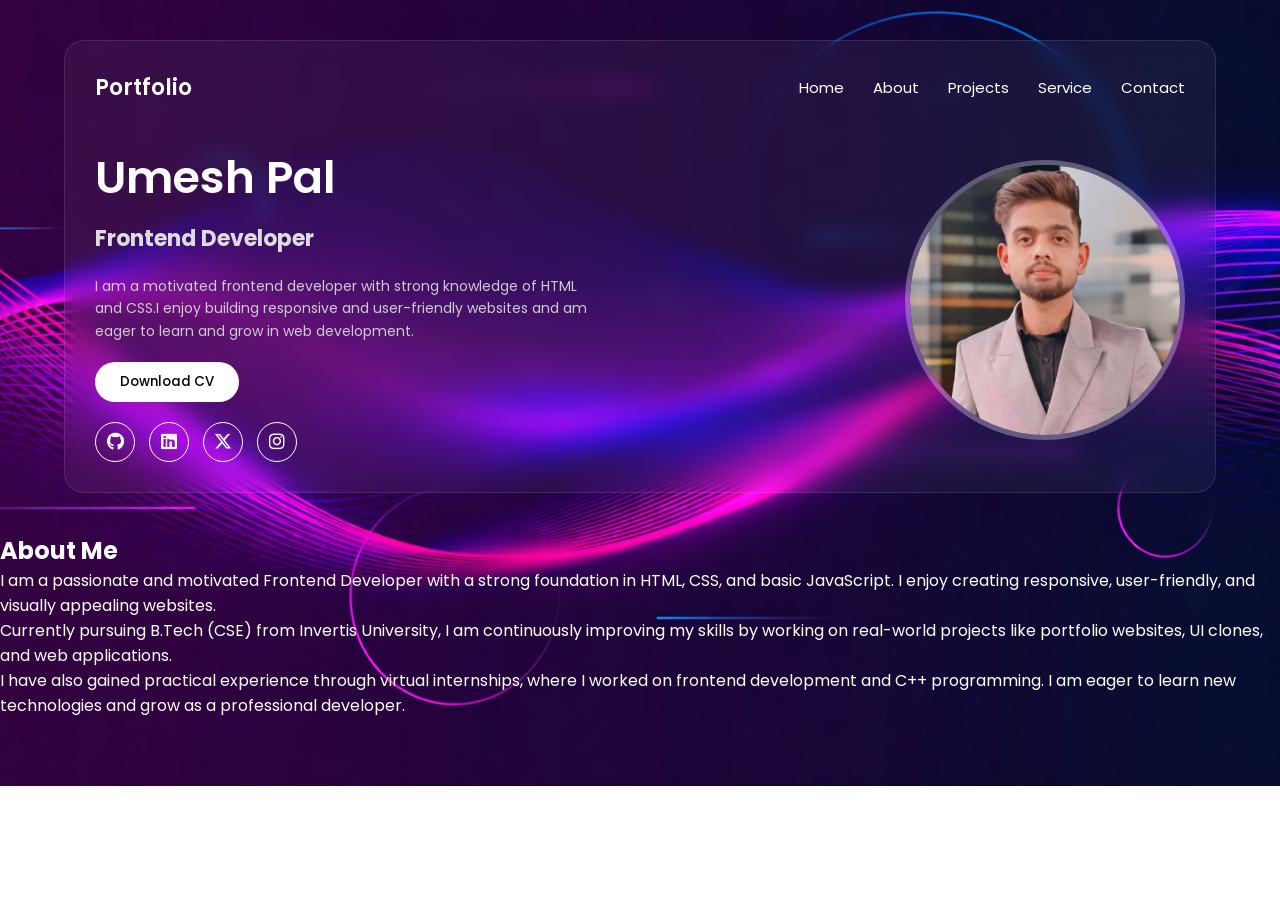
==== index.html @ 591ee91a "Update index.html" ====
<!DOCTYPE html>
<html lang="en">
<head>
<meta charset="UTF-8">
<meta name="viewport" content="width=device-width, initial-scale=1.0">
<title>Portfolio</title>

<link rel="stylesheet" href="style.css">

<link href="https://fonts.googleapis.com/css2?family=Poppins:wght@300;400;600&display=swap" rel="stylesheet">

<link rel="stylesheet" href="https://cdnjs.cloudflare.com/ajax/libs/font-awesome/6.5.0/css/all.min.css">

<meta property="og:title" content="Umesh Portfolio">
<meta property="og:description" content="Frontend Developer Portfolio">
<meta property="og:image" content="https://umeshpal97.github.io/Umesh-Portfolio-/preview.png">
<meta property="og:url" content="https://umeshpal97.github.io/Umesh-Portfolio-/">
<meta property="og:type" content="website">
<meta property="og:image:width" content="1200">
<meta property="og:image:height" content="630">

</head>

<body>

<div class="container">

<header>

<h2 class="logo">Portfolio</h2>

<nav>
<a href="#home">Home</a>
<a href="#about">About</a>
<a href="#projects">Projects</a>
<a href="#services">Service</a>
<a href="#contact">Contact</a>
</nav>

</header>


<section class="hero" id="home">

<div class="content">

<h1>Umesh Pal</h1>

<h3>Frontend Developer</h3>

<p>
I am a motivated frontend developer with strong
knowledge of HTML and CSS.I enjoy building
responsive and user-friendly websites and am eager
to learn and grow in web development.
</p>

<a href="Resume1.png" target="_blank"><button class="btn">Download CV</button></a>

<div class="social">

<a href="https://github.com/Umeshpal97" target="_blank"><i class="fa-brands fa-github"></i></a>

<a href="https://www.linkedin.com/in/umesh-pal-7390732a6?utm_source=share&utm_campaign=share_via&utm_content=profile&utm_medium=android_app" target="_blank"><i class="fa-brands fa-linkedin"></i></a>

<a href="https://x.com/Umeshpal97" target="_blank"><i class="fa-brands fa-x-twitter"></i></a>

<a href="https://www.instagram.com/umesh_.pal?igsh=MjhubmRpdnpnbjh1" target="_blank"><i class="fa-brands fa-instagram"></i></a>

</div>

</div>


<div class="image">

<img src="profile.jpg" alt="profile">

</div>

</section>

</div>

<!-- About Page -->

<section class="about" id="about">

<div class="about-card">
<h2>About Me</h2> 

<p>
I am a passionate and motivated Frontend Developer with a strong foundation in HTML, CSS, and basic JavaScript. 
I enjoy creating responsive, user-friendly, and visually appealing websites.</p> 

<p>Currently pursuing B.Tech (CSE) from Invertis University, I am continuously improving my skills by working on real-world projects like portfolio websites, UI clones, and web applications.</p>

<p>I have also gained practical experience through virtual internships, where I worked on frontend development and C++ programming. 
I am eager to learn new technologies and grow as a professional developer.
</p>

</div>

</section>  

</body>
</html>
---- style.css ----
*{
margin:0;
padding:0;
box-sizing:border-box;
font-family:'Poppins',sans-serif;
}

body{
background-image:url("background.png");
background-size:cover;
background-position:center;
background-repeat:no-repeat;

/*min-height:100vh;
display:flex;
justify-content:center;
align-items:center;*/
color:white;
}

.container{
width:90%;
max-width:1200px;
margin:40px auto;
padding:30px;
border-radius:20px;
background:rgba(255,255,255,0.05);
backdrop-filter:blur(10px);
border:1px solid rgba(255,255,255,0.1);
}

header{
display:flex;
justify-content:space-between;
align-items:center;
margin-bottom:40px;
}

.logo{
font-size:22px;
font-weight:600;
}

nav a{
margin-left:25px;
text-decoration:none;
color:white;
font-size:15px;
transition:0.3s;
}

nav a:hover{
color:#ff00cc;
}

.hero{
display:flex;
justify-content:space-between;
align-items:center;
flex-wrap:wrap;
}

.content{
max-width:500px;
}

.content h1{
font-size:45px;
font-weight:600;
}

.content h3{
font-size:22px;
margin:10px 0;
color:#ddd;
}

.content p{
font-size:14px;
margin:20px 0;
line-height:1.6;
color:#ccc;
}

.btn{
padding:10px 25px;
border:none;
border-radius:25px;
background:white;
color:black;
cursor:pointer;
font-weight:500;
}




.image img{
width:280px;
border-radius:50%;
border:5px solid rgba(255,255,255,0.3);
}

.social a{
display:inline-flex;
justify-content:center;
align-items:center;
width:40px;
height:40px;
border:1px solid white;
border-radius:50%;
margin-right:10px;
margin-top: 20px;
color:white;
font-size:18px;
text-decoration:none;
transition:0.3s;
}

.social a:hover{
background:#ff00cc;
border:none;
}
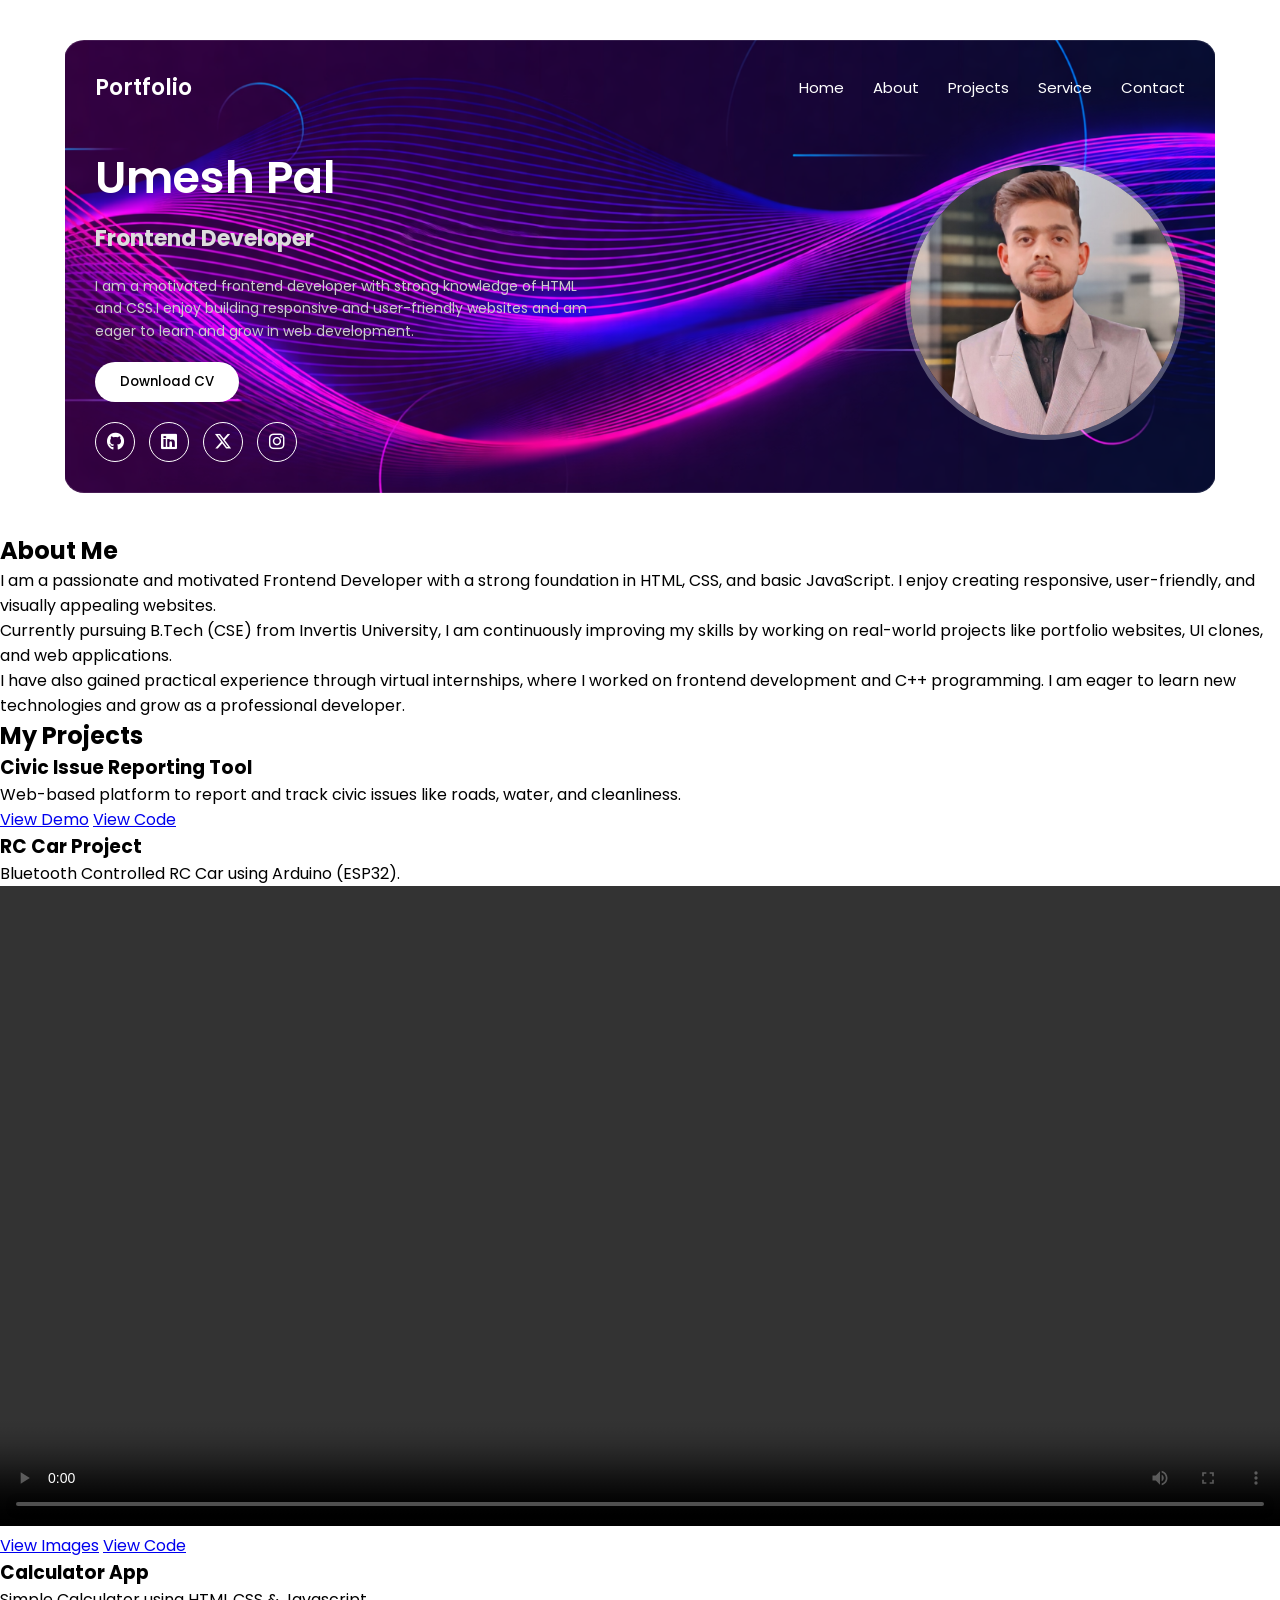
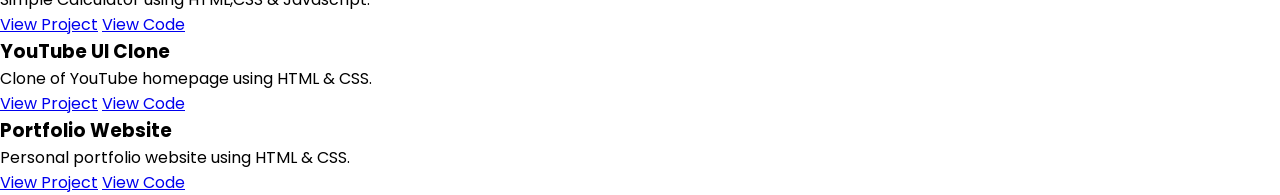
==== commit 19c265ac: "Update index.html" ====
--- a/index.html
+++ b/index.html
@@ -103,5 +103,78 @@
 
 </section>  
 
+<!-- Projects Page -->
+
+<section class="projects" id="projects">
+  <h1>My Projects</h1>
+  
+  <div class="project-card">
+  <h3>Civic Issue Reporting Tool</h3>
+  <p>Web-based platform to report and track civic issues like roads, water, and cleanliness.</p>
+  
+  <!-- Live Website Button -->
+   <a href="https://umeshpal97.github.io/Civic-Issue-Reporting-Website/" target="_blank">View Demo</a>
+
+    <!-- Github Code -->
+    <a href="https://github.com/Umeshpal97/Civic-Issue-Reporting-Tool" target="_blank">
+    View Code </a>
+</div>
+  
+    <div class="project-card">
+  <h3>RC Car Project</h3>
+  <p>Bluetooth Controlled RC Car using Arduino (ESP32).</p>
+
+  <!-- Video Direct Play -->
+  <video width="100%" controls>
+    <source src="rc_car.mp4" type="video/mp4">
+    View Demo.
+  </video>
+
+  <!-- Image Button -->
+  <a href="RC_Car.jpg" target="_blank">View Images</a>
+
+  <!-- GitHub Code -->
+  <a href="https://github.com/Umeshpal97/Bluetooth-Controlled-RC-Car-Using-ESP32" target="_blank">
+    View Code
+  </a>
+</div>
+
+ <div class="project-card">
+  <h3>Calculator App</h3>
+  <p>Simple Calculator using HTML,CSS & Javascript.</p>
+  <a href="https://umeshpal97.github.io/Calculator-Internship-Task-2/" target="_blank">View Project</a>
+  
+  <!-- GitHub Code -->
+  <a href="https://github.com/Umeshpal97/Calculator--Frontend-Developer-Internship-Task-2" target="_blank">
+    View Code
+  </a>
+  </div>
+
+
+  <div class="project-card">
+    <h3>YouTube UI Clone</h3>
+    <p>Clone of YouTube homepage using HTML & CSS.</p>
+    <a href=" https://umeshpal97.github.io/YouTube-Layout-Internship-Task-3/" target="_blank">View Project</a>
+    
+    <!-- GitHub Code -->
+  <a href="https://github.com/Umeshpal97/YouTube-Layout--Frontend-Developer-Internship-Task-3" target="_blank">
+    View Code
+  </a>
+  </div>
+  
+    <div class="project-card">
+    <h3>Portfolio Website</h3>
+    <p>Personal portfolio website using HTML & CSS.</p>
+    <a href="https://umeshpal97.github.io/Portfolio-Internship-Task-1/" target="_blank">View Project</a>
+    
+    <!-- GitHub Code -->
+  <a href="https://github.com/Umeshpal97/Portfolio---Frontend-Developer-Internship-Task-1" target="_blank">
+    View Code
+  </a>
+  </div>
+  
+  
+</section>  
+
 </body>
 </html>
--- a/style.css
+++ b/style.css
@@ -6,17 +6,17 @@
 }
 
 body{
-background-image:url("background.png");
+/*background-image:url("background.png");
 background-size:cover;
 background-position:center;
-background-repeat:no-repeat;
+background-repeat:no-repeat;*/
 
 /*min-height:100vh;
 display:flex;
 justify-content:center;
-align-items:center;*/
+align-items:center;
 color:white;
-}
+}*/
 
 .container{
 width:90%;
@@ -27,6 +27,12 @@
 background:rgba(255,255,255,0.05);
 backdrop-filter:blur(10px);
 border:1px solid rgba(255,255,255,0.1);
+
+background-image:url("background.png");
+background-size:cover;
+background-position:center;
+background-repeat:no-repeat;  
+color:white;  
 }
 
 header{
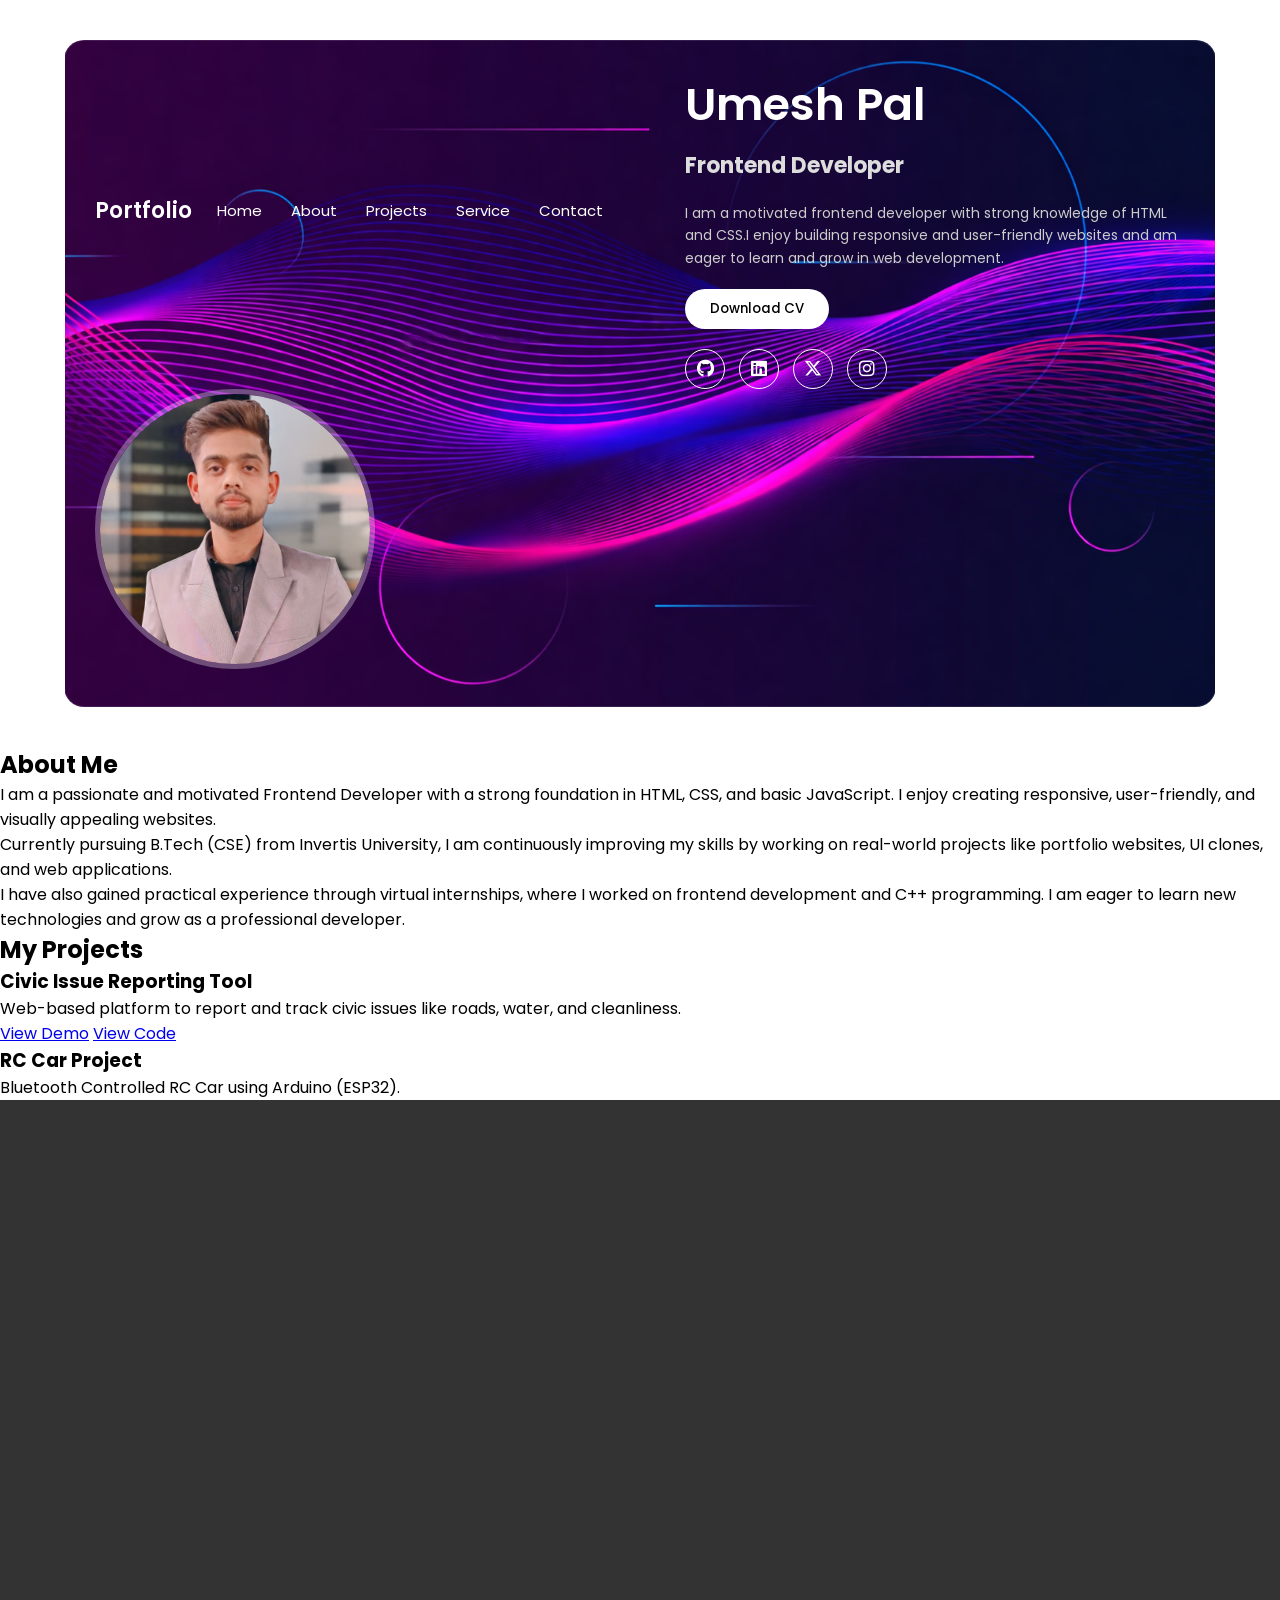
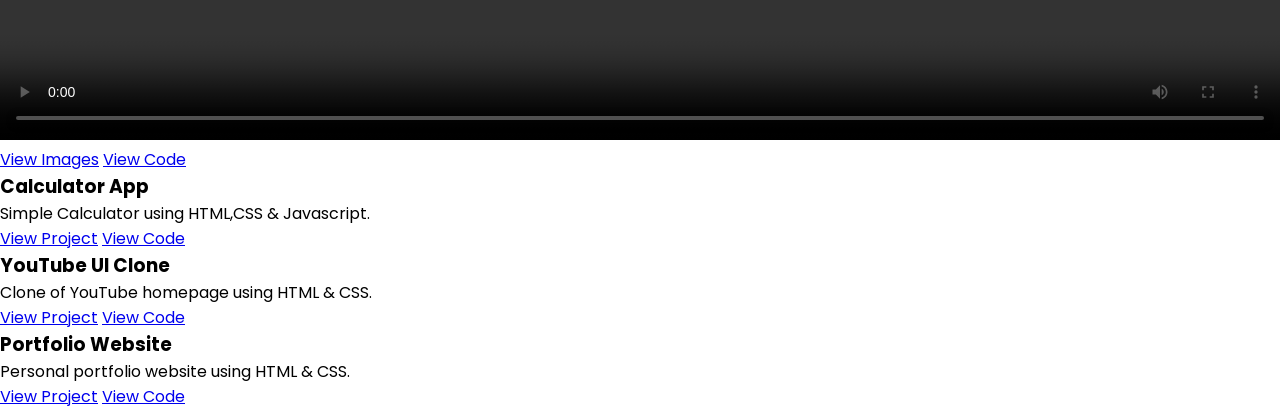
==== commit 3bf3712b: "Update index.html" ====
--- a/index.html
+++ b/index.html
@@ -25,6 +25,8 @@
 
 <div class="container">
 
+<section class="hero" id="home">  
+
 <header>
 
 <h2 class="logo">Portfolio</h2>
@@ -38,9 +40,6 @@
 </nav>
 
 </header>
-
-
-<section class="hero" id="home">
 
 <div class="content">
 
--- a/style.css
+++ b/style.css
@@ -5,8 +5,8 @@
 font-family:'Poppins',sans-serif;
 }
 
-body{
-/*background-image:url("background.png");
+/*body{
+background-image:url("background.png");
 background-size:cover;
 background-position:center;
 background-repeat:no-repeat;*/
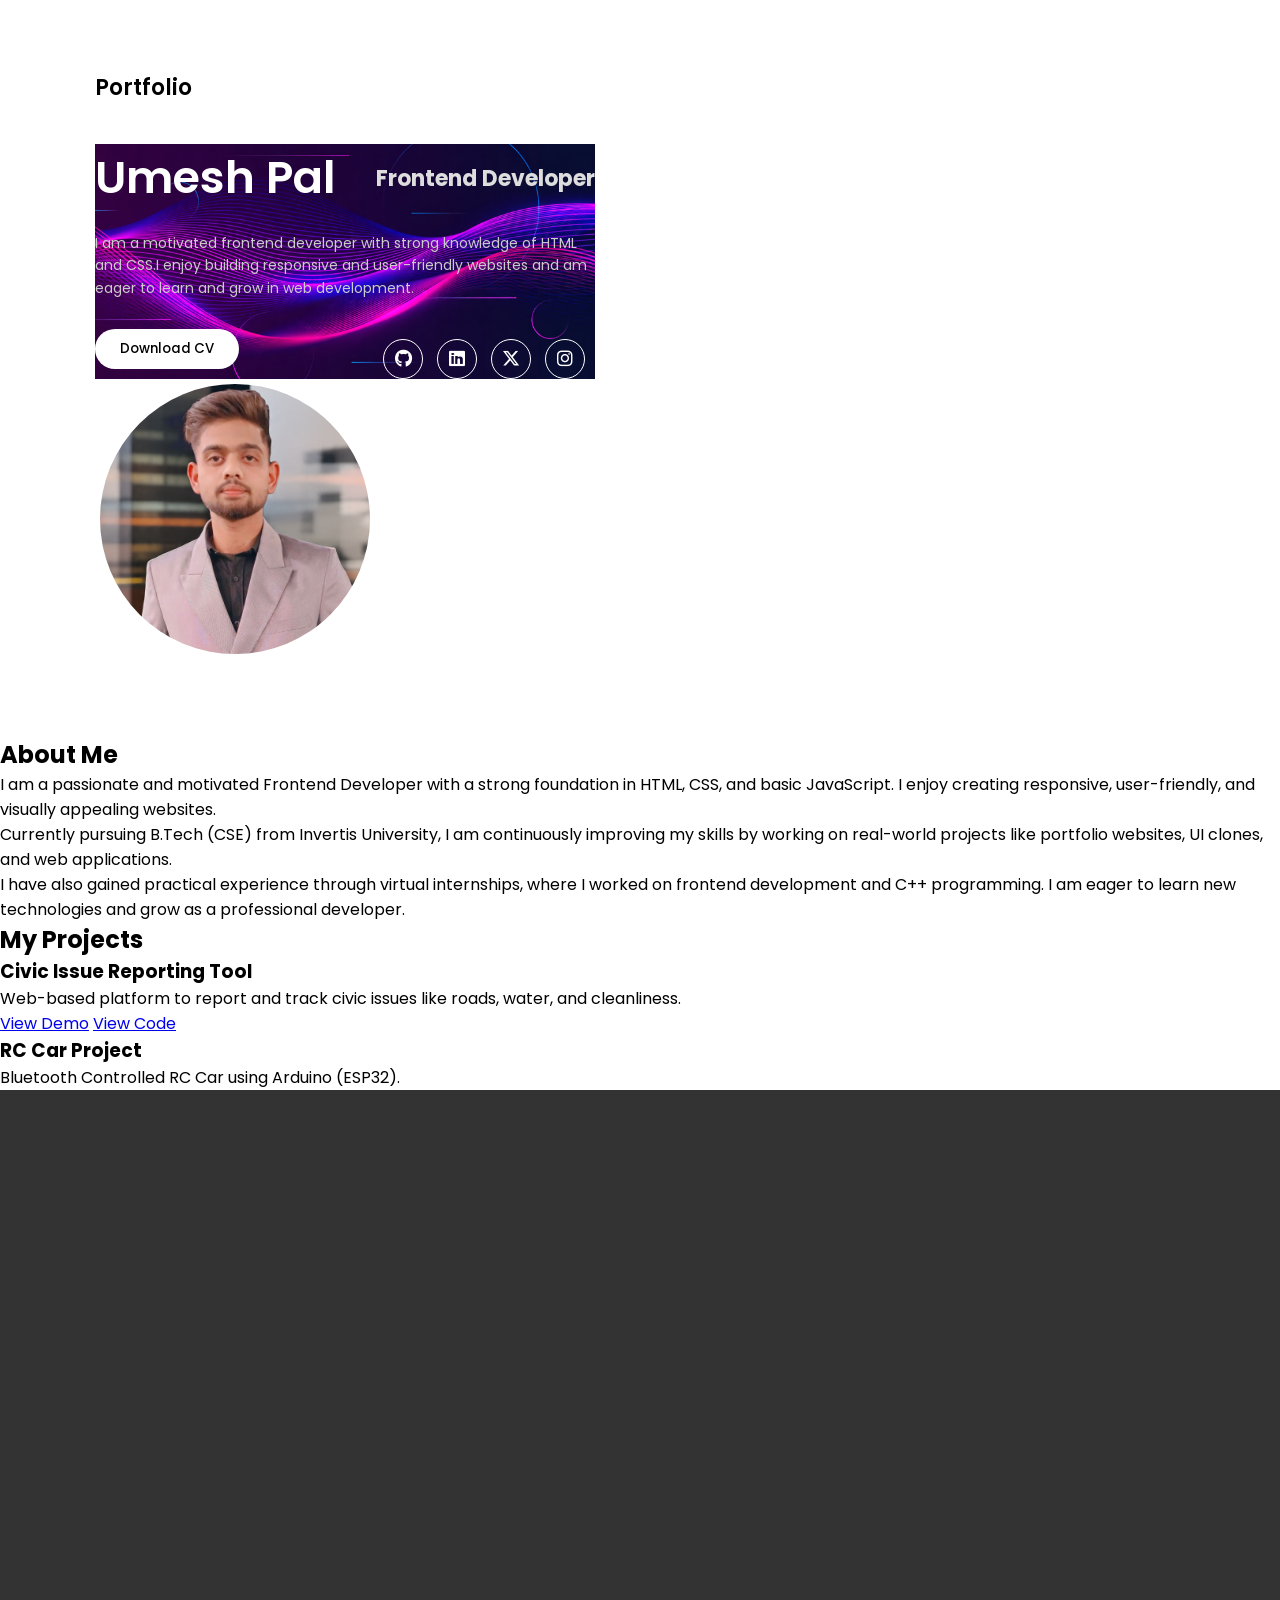
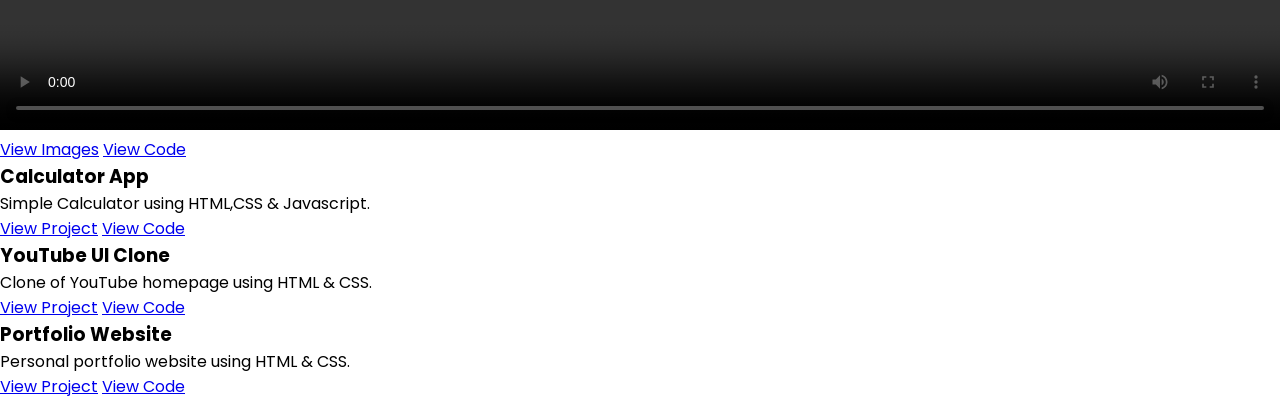
==== commit 8df755b5: "Update index.html" ====
--- a/index.html
+++ b/index.html
@@ -23,9 +23,7 @@
 
 <body>
 
-<div class="container">
-
-<section class="hero" id="home">  
+<div class="container">  
 
 <header>
 
@@ -42,6 +40,7 @@
 </header>
 
 <div class="content">
+<section class="hero" id="home">   
 
 <h1>Umesh Pal</h1>
 
--- a/style.css
+++ b/style.css
@@ -26,13 +26,7 @@
 border-radius:20px;
 background:rgba(255,255,255,0.05);
 backdrop-filter:blur(10px);
-border:1px solid rgba(255,255,255,0.1);
-
-background-image:url("background.png");
-background-size:cover;
-background-position:center;
-background-repeat:no-repeat;  
-color:white;  
+border:1px solid rgba(255,255,255,0.1);  
 }
 
 header{
@@ -64,6 +58,11 @@
 justify-content:space-between;
 align-items:center;
 flex-wrap:wrap;
+background-image:url("background.png");
+background-size:cover;
+background-position:center;
+background-repeat:no-repeat;  
+color:white;    
 }
 
 .content{
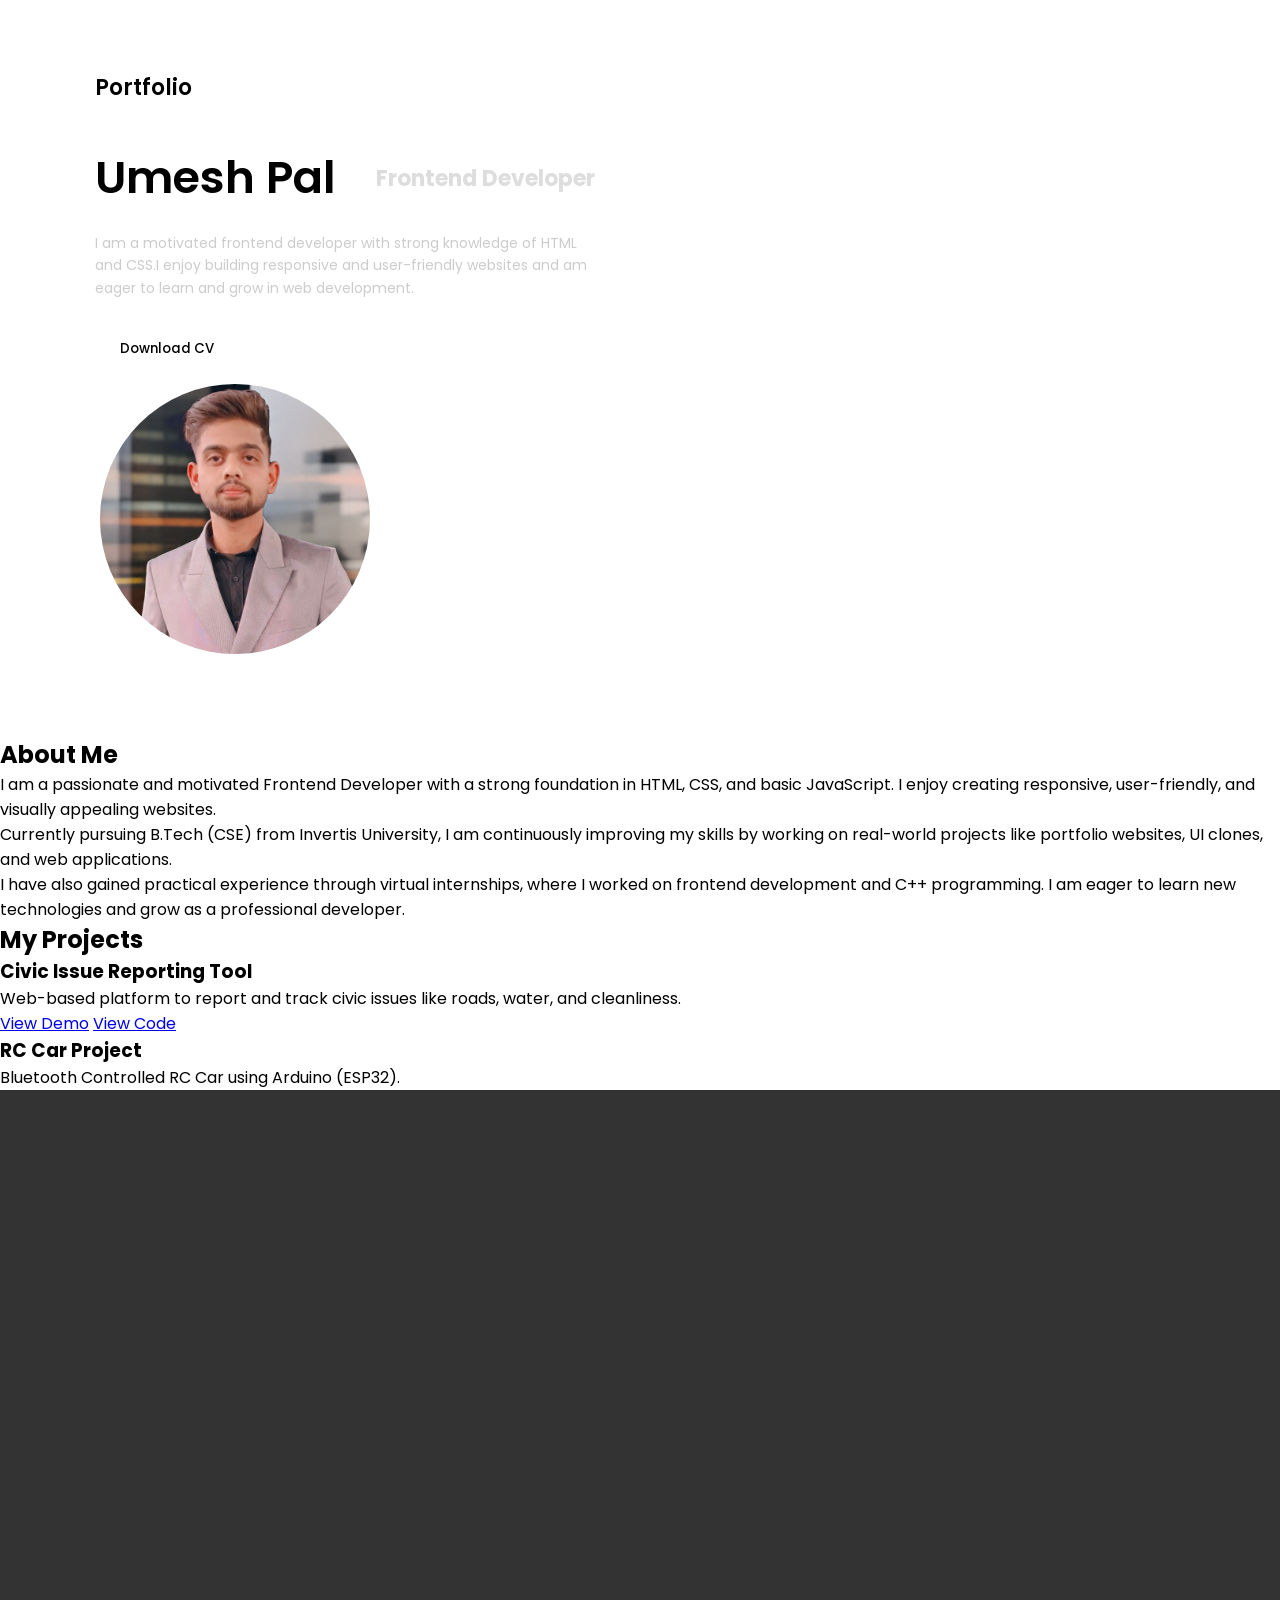
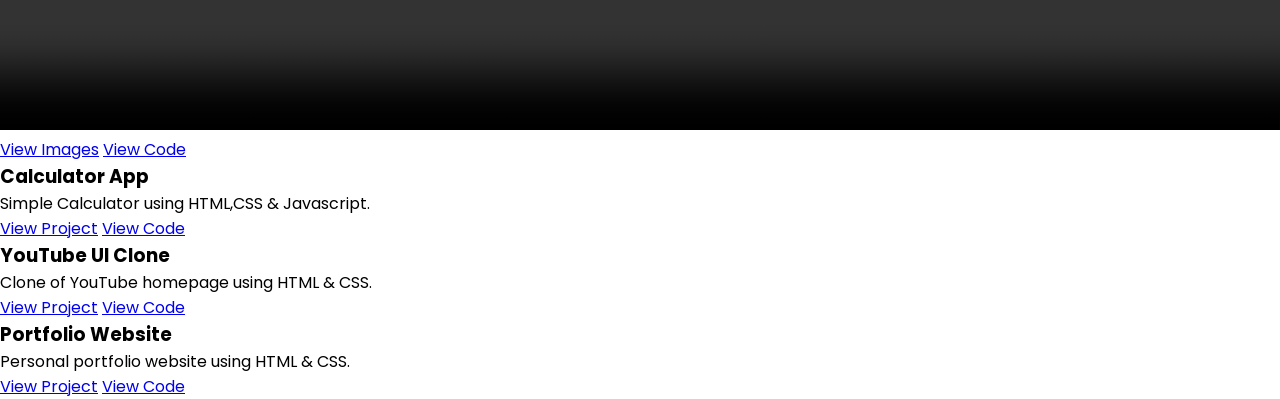
==== commit d59f0ca8: "Update index.html" ====
--- a/index.html
+++ b/index.html
@@ -79,6 +79,7 @@
 </section>
 
 </div>
+</div>  
 
 <!-- About Page -->
 
--- a/style.css
+++ b/style.css
@@ -5,7 +5,7 @@
 font-family:'Poppins',sans-serif;
 }
 
-/*body{
+.container{
 background-image:url("background.png");
 background-size:cover;
 background-position:center;
@@ -14,9 +14,9 @@
 /*min-height:100vh;
 display:flex;
 justify-content:center;
-align-items:center;
+align-items:center;*/
 color:white;
-}*/
+}
 
 .container{
 width:90%;
@@ -57,12 +57,7 @@
 display:flex;
 justify-content:space-between;
 align-items:center;
-flex-wrap:wrap;
-background-image:url("background.png");
-background-size:cover;
-background-position:center;
-background-repeat:no-repeat;  
-color:white;    
+flex-wrap:wrap; 
 }
 
 .content{
@@ -97,9 +92,6 @@
 font-weight:500;
 }
 
-
-
-
 .image img{
 width:280px;
 border-radius:50%;
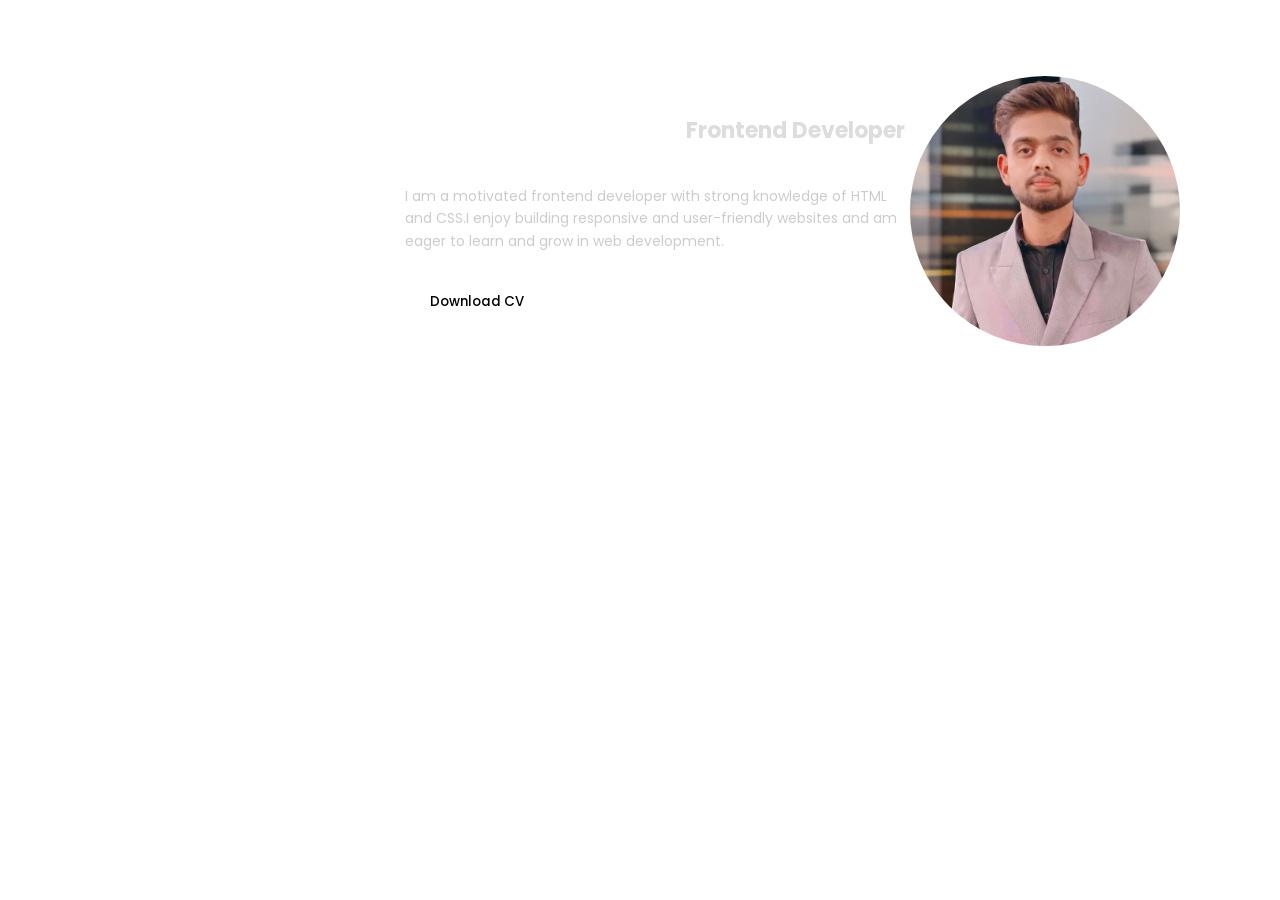
==== commit f84bbe1b: "Update index.html" ====
--- a/index.html
+++ b/index.html
@@ -79,101 +79,6 @@
 </section>
 
 </div>
-</div>  
-
-<!-- About Page -->
-
-<section class="about" id="about">
-
-<div class="about-card">
-<h2>About Me</h2> 
-
-<p>
-I am a passionate and motivated Frontend Developer with a strong foundation in HTML, CSS, and basic JavaScript. 
-I enjoy creating responsive, user-friendly, and visually appealing websites.</p> 
-
-<p>Currently pursuing B.Tech (CSE) from Invertis University, I am continuously improving my skills by working on real-world projects like portfolio websites, UI clones, and web applications.</p>
-
-<p>I have also gained practical experience through virtual internships, where I worked on frontend development and C++ programming. 
-I am eager to learn new technologies and grow as a professional developer.
-</p>
-
-</div>
-
-</section>  
-
-<!-- Projects Page -->
-
-<section class="projects" id="projects">
-  <h1>My Projects</h1>
-  
-  <div class="project-card">
-  <h3>Civic Issue Reporting Tool</h3>
-  <p>Web-based platform to report and track civic issues like roads, water, and cleanliness.</p>
-  
-  <!-- Live Website Button -->
-   <a href="https://umeshpal97.github.io/Civic-Issue-Reporting-Website/" target="_blank">View Demo</a>
-
-    <!-- Github Code -->
-    <a href="https://github.com/Umeshpal97/Civic-Issue-Reporting-Tool" target="_blank">
-    View Code </a>
-</div>
-  
-    <div class="project-card">
-  <h3>RC Car Project</h3>
-  <p>Bluetooth Controlled RC Car using Arduino (ESP32).</p>
-
-  <!-- Video Direct Play -->
-  <video width="100%" controls>
-    <source src="rc_car.mp4" type="video/mp4">
-    View Demo.
-  </video>
-
-  <!-- Image Button -->
-  <a href="RC_Car.jpg" target="_blank">View Images</a>
-
-  <!-- GitHub Code -->
-  <a href="https://github.com/Umeshpal97/Bluetooth-Controlled-RC-Car-Using-ESP32" target="_blank">
-    View Code
-  </a>
-</div>
-
- <div class="project-card">
-  <h3>Calculator App</h3>
-  <p>Simple Calculator using HTML,CSS & Javascript.</p>
-  <a href="https://umeshpal97.github.io/Calculator-Internship-Task-2/" target="_blank">View Project</a>
-  
-  <!-- GitHub Code -->
-  <a href="https://github.com/Umeshpal97/Calculator--Frontend-Developer-Internship-Task-2" target="_blank">
-    View Code
-  </a>
-  </div>
-
-
-  <div class="project-card">
-    <h3>YouTube UI Clone</h3>
-    <p>Clone of YouTube homepage using HTML & CSS.</p>
-    <a href=" https://umeshpal97.github.io/YouTube-Layout-Internship-Task-3/" target="_blank">View Project</a>
-    
-    <!-- GitHub Code -->
-  <a href="https://github.com/Umeshpal97/YouTube-Layout--Frontend-Developer-Internship-Task-3" target="_blank">
-    View Code
-  </a>
-  </div>
-  
-    <div class="project-card">
-    <h3>Portfolio Website</h3>
-    <p>Personal portfolio website using HTML & CSS.</p>
-    <a href="https://umeshpal97.github.io/Portfolio-Internship-Task-1/" target="_blank">View Project</a>
-    
-    <!-- GitHub Code -->
-  <a href="https://github.com/Umeshpal97/Portfolio---Frontend-Developer-Internship-Task-1" target="_blank">
-    View Code
-  </a>
-  </div>
-  
-  
-</section>  
 
 </body>
 </html>
--- a/style.css
+++ b/style.css
@@ -11,10 +11,10 @@
 background-position:center;
 background-repeat:no-repeat;*/
 
-/*min-height:100vh;
+min-height:100vh;
 display:flex;
 justify-content:center;
-align-items:center;*/
+align-items:center;
 color:white;
 }
 
@@ -117,4 +117,4 @@
 .social a:hover{
 background:#ff00cc;
 border:none;
-}
+}  
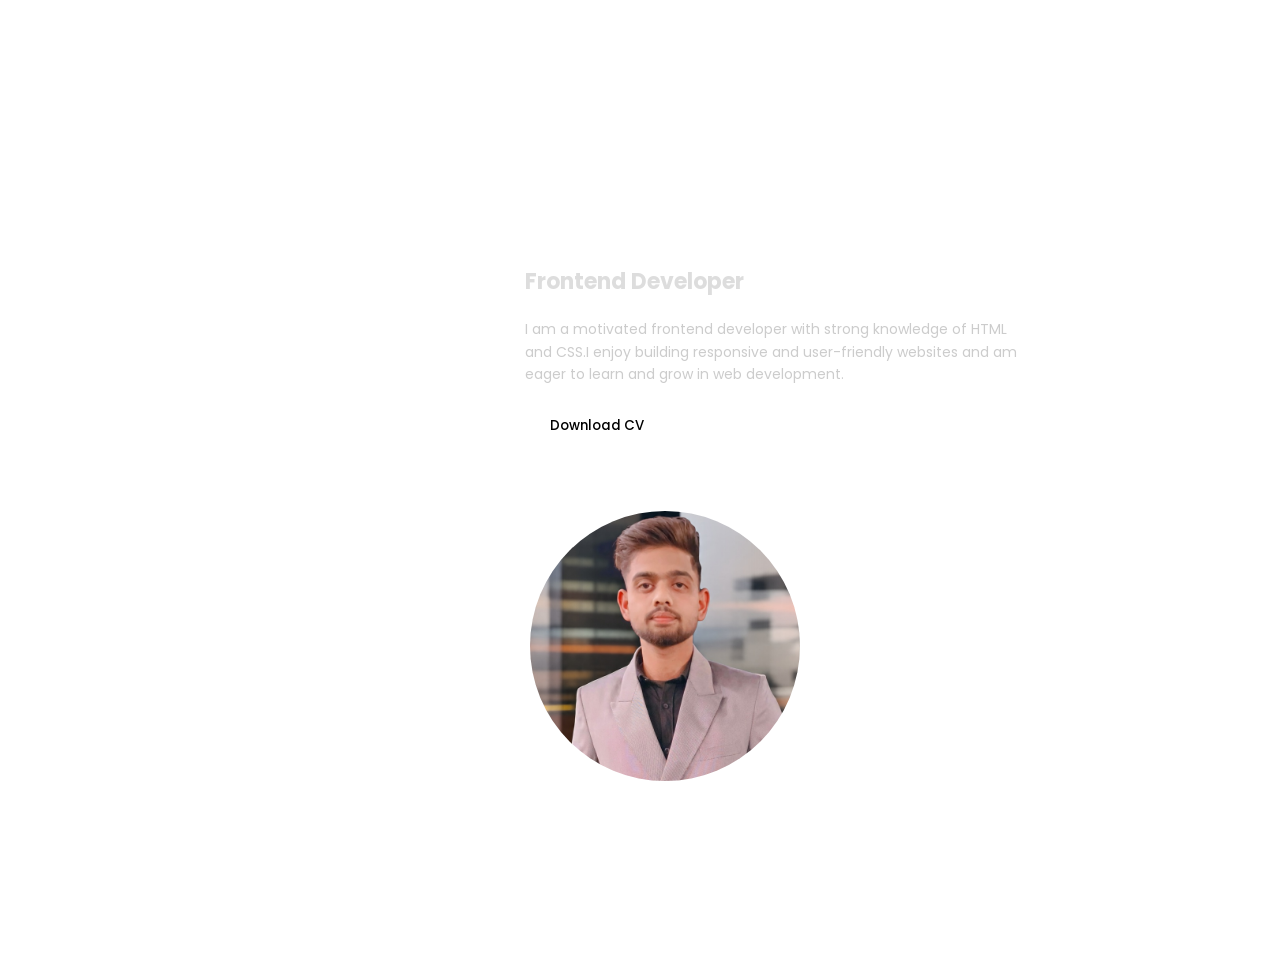
==== commit 6f7b3d10: "Update index.html" ====
--- a/index.html
+++ b/index.html
@@ -38,9 +38,9 @@
 </nav>
 
 </header>
-
+  
+<section class="hero"> 
 <div class="content">
-<section class="hero" id="home">   
 
 <h1>Umesh Pal</h1>
 
--- a/style.css
+++ b/style.css
@@ -9,7 +9,7 @@
 background-image:url("background.png");
 background-size:cover;
 background-position:center;
-background-repeat:no-repeat;*/
+background-repeat:no-repeat;
 
 min-height:100vh;
 display:flex;
